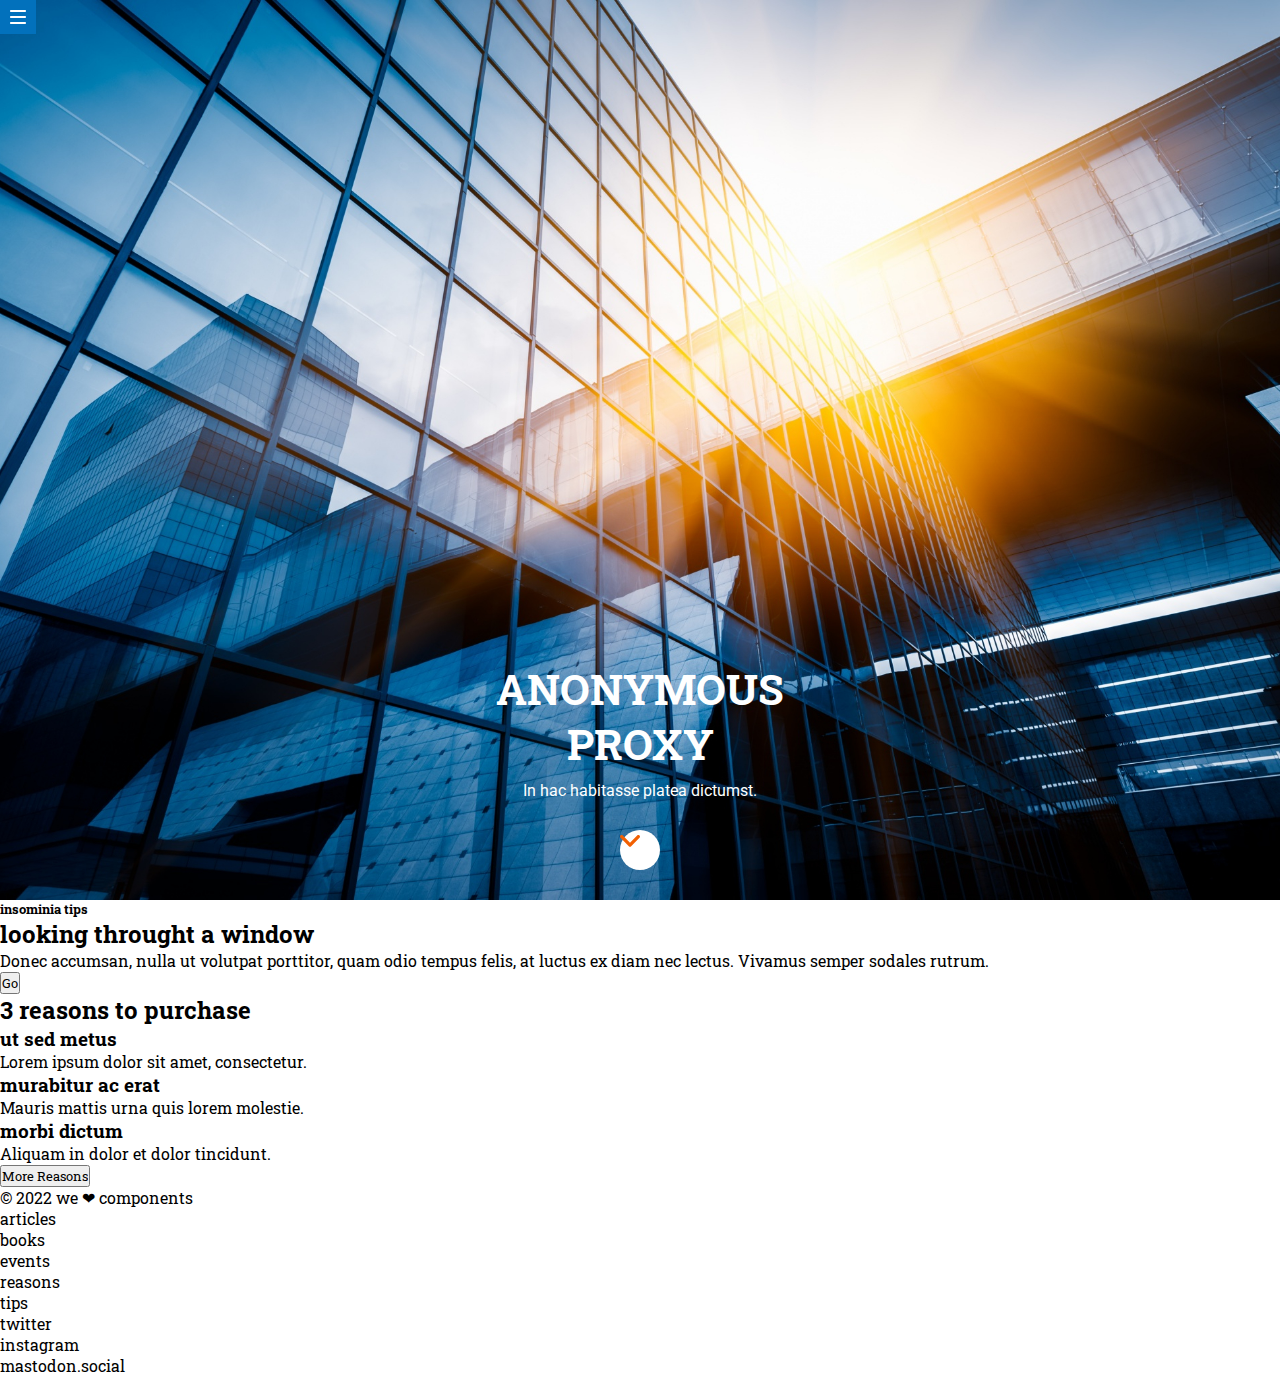
==== docs/index.html @ 277e4287 "last change" ====
<!DOCTYPE html>
<html lang="es">
  <head>
    <meta charset="UTF-8" />
    <meta name="viewport" content="width=device-width, initial-scale=1" />
    <link rel="preconnect" href="https://fonts.googleapis.com">
    <link rel="preconnect" href="https://fonts.gstatic.com" crossorigin>
    <link href="https://fonts.googleapis.com/css2?family=Roboto+Slab:wght@100;200;300;400;500;600;700;800;900&family=Roboto:ital,wght@0,100;0,300;0,400;0,500;0,700;0,900;1,100;1,300;1,400;1,500;1,700&display=swap" rel="stylesheet">
    <link rel="stylesheet" href="./assets/css/main.css">
    <title>Evaluación final María SJ</title>
    
  <body>
    <header class="header">
      <img class="header__icon" src="./assets/images/ico-menu.svg" alt="menu" title="Despliega el menú">
    </header>

    <main>
      <section class="hero">
          <h1 class="hero__title">anonymous proxy</h1>
          <h4 class="hero__subtitle">In hac habitasse platea dictumst.</h4>
          <a class="hero__button" href="./index.html#" alt="Icono Flecha" title="¡Baja!"> <img class="hero__button--img" src="./assets/images/ico-scroll-down.svg" alt="down"></a>
      </section>

      <section class="section-tips">
        <h5>insominia tips</h5>
        <h2>looking throught a window</h2>
        <p>Donec accumsan, nulla ut volutpat porttitor, quam odio tempus felis, at luctus ex diam nec lectus. Vivamus semper sodales rutrum.</p>
        <input class="go" type="button" value="Go">
      </section>

      <section class="section-reasons">
        <h2>3 reasons to purchase</h2>
        <article class="article-1">
          <h3>ut sed metus</h3>
          <p>Lorem ipsum dolor sit amet, consectetur.</p>
        </article>

        <article class="article-2">
          <h3>murabitur ac erat</h3>
          <p>Mauris mattis urna quis lorem molestie.</p>

        </article>
        <article class="article-3">
          <h3>morbi dictum</h3>
          <p>Aliquam in dolor et dolor tincidunt.</p>
        </article>

        <input class="more" type="button" value="More Reasons">
      </section>
    </main>
    <footer class="footer">
      <div class="copy-components">
        <span class="copy">&COPY; 2022</span>
        <span class="components">
          <span class="item1">we </span>
          <span class="item2">❤︎</span>
          <span class="item3">components</span>
        </span>
      </div>

      <nav class="menu1">
        <ul class="menu1--sections">
          <li>articles</li>
          <li>books</li>
          <li>events</li>
          <li>reasons</li>
          <li>tips</li>
        </ul>
      </nav>

      <nav class="menu2">
        <ul class="menu--socialmedia">
          <li>twitter</li>
          <li>instagram</li>
          <li>mastodon.social</li>
        </ul>
      </nav>
    </footer>
    
  </body>
</html>
---- docs/assets/css/main.css ----
*{box-sizing:border-box;margin:0;padding:0;list-style:none}*{font-family:"Roboto Slab",serif}.header{width:100vw;height:15px;position:fixed}.header__icon{background-color:#0271bc;padding:10px}.hero{width:100vw;height:100vh;background-image:url(../images/cover.jpeg);background-size:cover;background-position:center;background-repeat:no-repeat;display:flex;flex-direction:column;flex-wrap:nowrap;justify-content:flex-end;align-items:center}.hero__title{width:12ch;color:#fff;text-transform:uppercase;font-weight:bold;font-size:42px;text-align:center}.hero__subtitle{color:#fff;font-family:"Roboto",sans-serif;width:300px;font-size:16px;font-weight:normal;text-align:center;margin-top:10px;margin-bottom:30px}.hero__button{width:40px;height:40px;border-style:none;border-radius:50%;margin-bottom:30px;background-color:#fff}.hero--img{width:16px;height:9px}
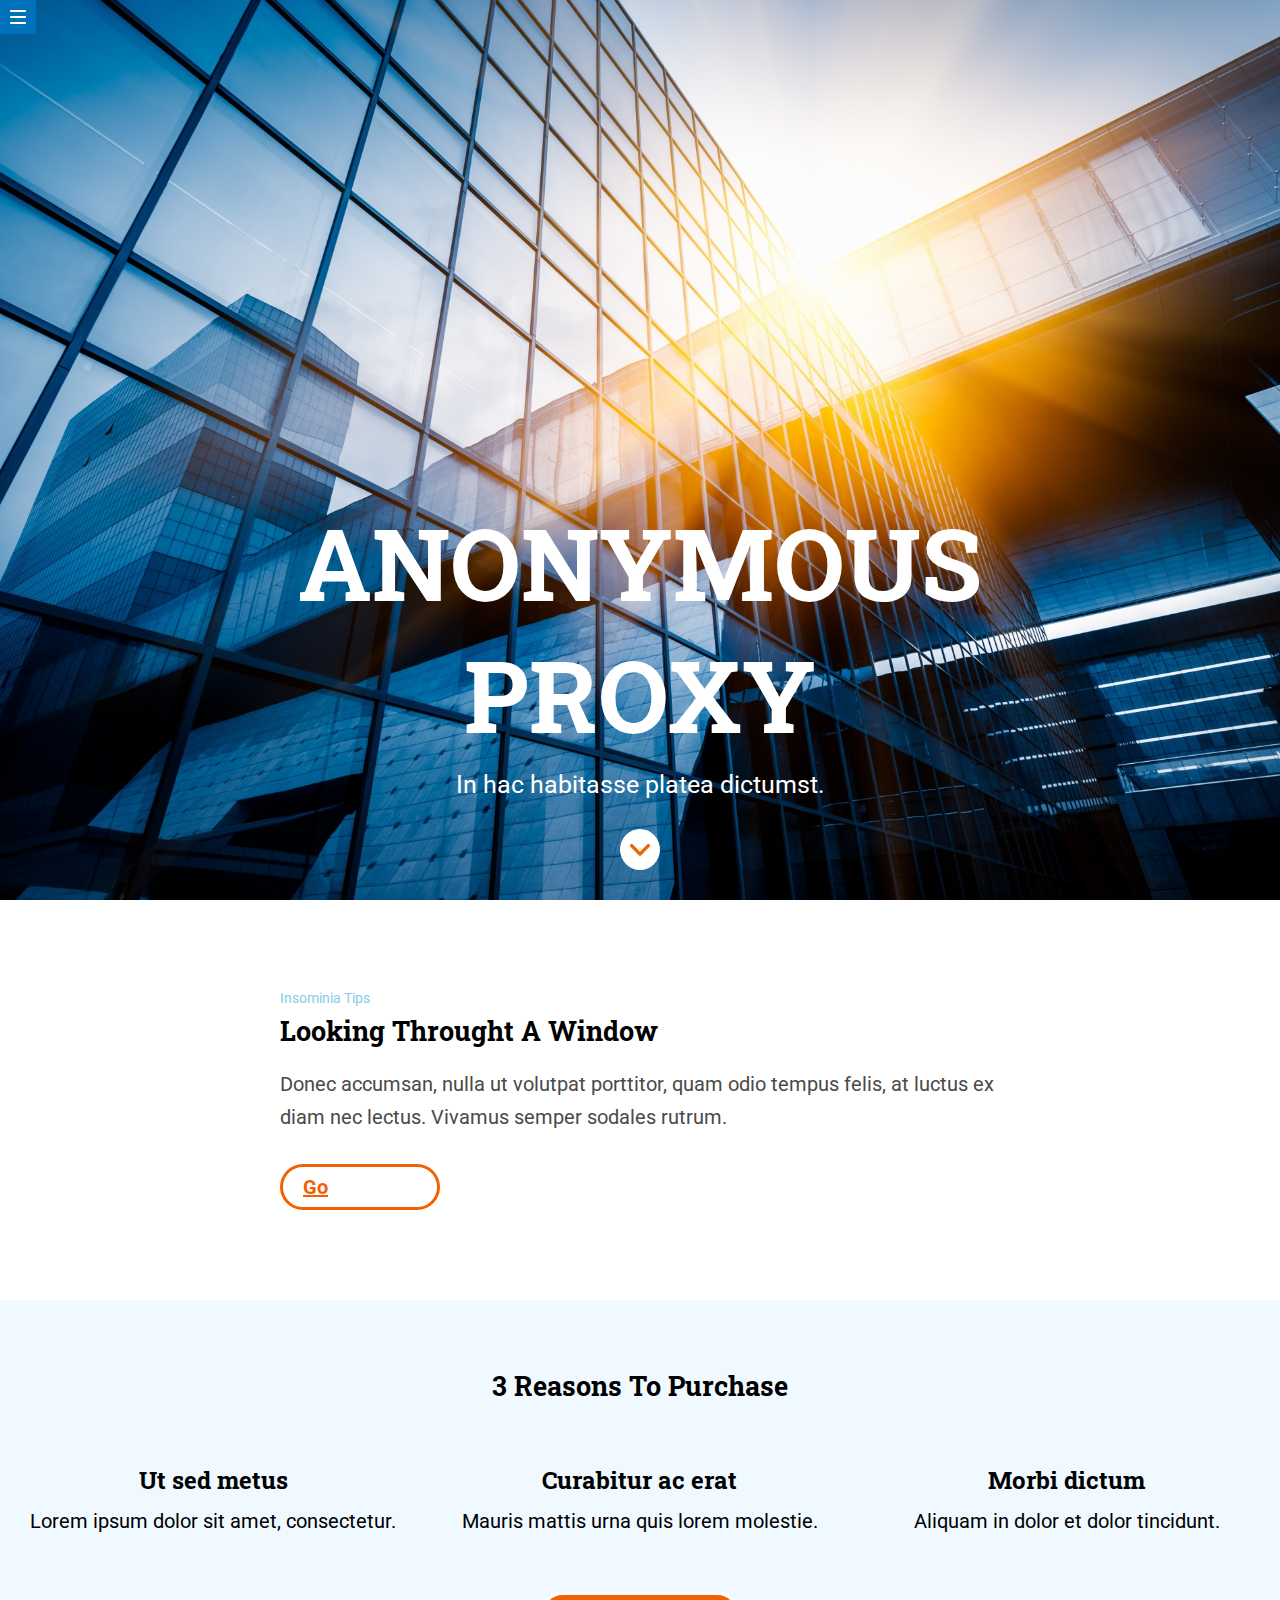
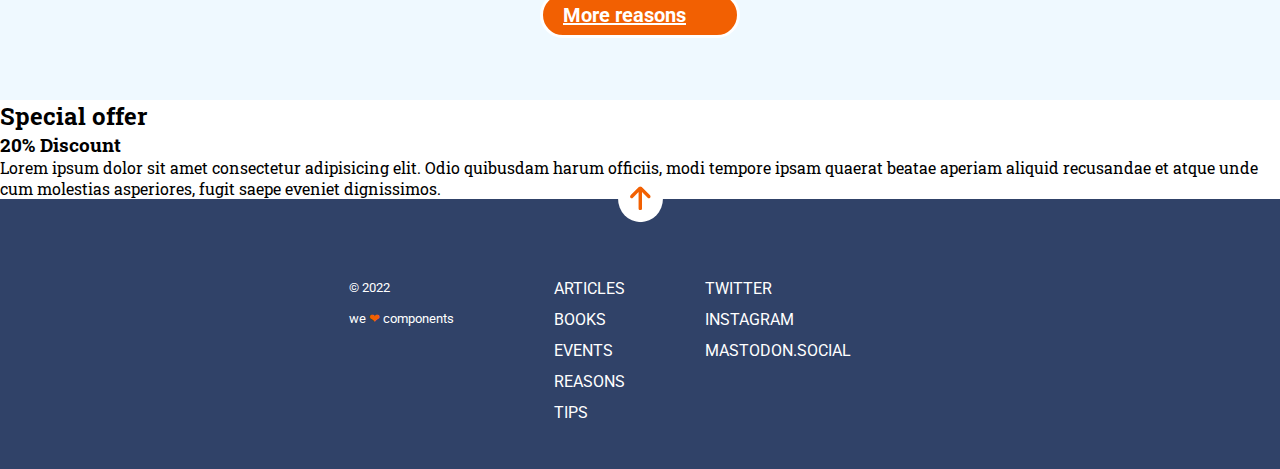
==== commit 625fb513: "run docs" ====
--- a/docs/index.html
+++ b/docs/index.html
@@ -7,75 +7,107 @@
     <link rel="preconnect" href="https://fonts.gstatic.com" crossorigin>
     <link href="https://fonts.googleapis.com/css2?family=Roboto+Slab:wght@100;200;300;400;500;600;700;800;900&family=Roboto:ital,wght@0,100;0,300;0,400;0,500;0,700;0,900;1,100;1,300;1,400;1,500;1,700&display=swap" rel="stylesheet">
     <link rel="stylesheet" href="./assets/css/main.css">
-    <title>Evaluación final María SJ</title>
+    <title>Anonymus Proxy</title>
     
   <body>
-    <header class="header">
-      <img class="header__icon" src="./assets/images/ico-menu.svg" alt="menu" title="Despliega el menú">
-    </header>
+<!-- HEADER -->
+    <header class="header">
+        <a class="header__link" href="https://adalab.es/" target="_blank" title="Go to Adalab.es">
+          <img class="header__icon" src="./assets/images/ico-menu.svg" alt="menu" title="Menú">
+          <nav class="header-nav"></nav>
+        </a>
+      </header>
 
     <main>
-      <section class="hero">
-          <h1 class="hero__title">anonymous proxy</h1>
-          <h4 class="hero__subtitle">In hac habitasse platea dictumst.</h4>
-          <a class="hero__button" href="./index.html#" alt="Icono Flecha" title="¡Baja!"> <img class="hero__button--img" src="./assets/images/ico-scroll-down.svg" alt="down"></a>
+
+<!-- HERO -->
+
+      <section class="hero" id="hero">
+          <h1 class="hero__title">Anonymous proxy</h1>
+          <h4 class="hero__subtitle">In hac habitasse platea dictumst.</h4>
+          <a class="hero__button" href="./index.html#reasons" alt="Icono flecha down" title="Go down!"> 
+            <img class="hero__button--img" src="./assets/images/ico-scroll-down.svg" alt="down">
+          </a>
       </section>
 
-      <section class="section-tips">
-        <h5>insominia tips</h5>
-        <h2>looking throught a window</h2>
-        <p>Donec accumsan, nulla ut volutpat porttitor, quam odio tempus felis, at luctus ex diam nec lectus. Vivamus semper sodales rutrum.</p>
-        <input class="go" type="button" value="Go">
+<!-- TIPS -->
+
+      <section class="tips">
+          <h6 class="tips__subtitle">Insominia tips</h6>
+          <h2 class="tips__title">Looking throught a window</h2>
+          <p class="tips__text">Donec accumsan, nulla ut volutpat porttitor, quam odio tempus felis, at luctus ex diam nec lectus. Vivamus semper sodales rutrum.</p>
+          <a class="tips__button" href="http://" target="_blank" title="Let's go!">Go</a>
+        </section>
+
+<!-- REASONS -->
+
+      <section class="reasons" id="reasons">
+          <h2 class="reasons__title">3 reasons to purchase</h2>
+          <article class="reasons__article">
+            <h3 class="reasons__subtitle">Ut sed metus</h3>
+            <p class="reasons__text">Lorem ipsum dolor sit amet, consectetur.</p>
+          </article>
+
+          <article class="reasons__article">
+            <h3 class="reasons__subtitle">Curabitur ac erat</h3>
+            <p class="reasons__text">Mauris mattis urna quis lorem molestie.</p>
+          </article>
+
+          <article class="reasons__article">
+            <h3 class="reasons__subtitle">Morbi dictum</h3>
+            <p class="reasons__text">Aliquam in dolor et dolor tincidunt.</p>
+          </article>
+
+          <a class="reasons__button" href="http://" target="_blank" title="See more">More reasons</a>
+        </section>
+
+<!-- OFFER -->
+
+      <section class="offer" id="offer">
+          <h2 class="offer__title">Special offer</h2>
+          <div class="offer__div">
+              <h3 class="offer__subtitle">20% Discount</h3>
+              <p class="offer__text">Lorem ipsum dolor sit amet consectetur adipisicing elit. Odio quibusdam harum officiis, modi tempore ipsam quaerat beatae aperiam aliquid recusandae et atque unde cum molestias asperiores, fugit saepe eveniet dignissimos.</p>
+          </div>
       </section>
 
-      <section class="section-reasons">
-        <h2>3 reasons to purchase</h2>
-        <article class="article-1">
-          <h3>ut sed metus</h3>
-          <p>Lorem ipsum dolor sit amet, consectetur.</p>
-        </article>
+    </main>
 
-        <article class="article-2">
-          <h3>murabitur ac erat</h3>
-          <p>Mauris mattis urna quis lorem molestie.</p>
+<!-- FOOTER -->
 
-        </article>
-        <article class="article-3">
-          <h3>morbi dictum</h3>
-          <p>Aliquam in dolor et dolor tincidunt.</p>
-        </article>
-
-        <input class="more" type="button" value="More Reasons">
-      </section>
-    </main>
-    <footer class="footer">
-      <div class="copy-components">
-        <span class="copy">&COPY; 2022</span>
-        <span class="components">
-          <span class="item1">we </span>
-          <span class="item2">❤︎</span>
-          <span class="item3">components</span>
-        </span>
-      </div>
-
-      <nav class="menu1">
-        <ul class="menu1--sections">
-          <li>articles</li>
-          <li>books</li>
-          <li>events</li>
-          <li>reasons</li>
-          <li>tips</li>
-        </ul>
-      </nav>
-
-      <nav class="menu2">
-        <ul class="menu--socialmedia">
-          <li>twitter</li>
-          <li>instagram</li>
-          <li>mastodon.social</li>
-        </ul>
-      </nav>
-    </footer>
-    
+    <footer class="footer">
+        <div class="footer__arrowUp"> 
+          <a class="footer__button" href="./index.html#hero" alt="Icono flecha up" title="Go up!"> 
+            <img class="footer__arrow" src="./assets/images/ico-arrow.svg" alt="up">
+          </a>
+        </div>
+        
+        <section class="footer__columns">
+          <div class="footer__navs">
+            <nav class="footer__menu">
+              <ul>
+                <li><a class="footer__link" href="https://adalab.es/" target="_blank">Articles</a></li>
+                <li><a class="footer__link" href="https://adalab.es/" target="_blank">Books</a></li>
+                <li><a class="footer__link" href="https://adalab.es/" target="_blank">Events</a></li>
+                <li><a class="footer__link" href="https://adalab.es/" target="_blank">Reasons</a></li>
+                <li><a class="footer__link" href="https://adalab.es/" target="_blank">Tips</a></li>
+              </ul>
+            </nav>
+
+            <nav class="footer__menu">
+              <ul>
+                <li><a class="footer__link" href="https://adalab.es/" target="_blank">Twitter</a></li>
+                <li><a class="footer__link" href="https://adalab.es/" target="_blank">Instagram</a></li>
+                <li><a class="footer__link" href="https://adalab.es/" target="_blank">Mastodon.social</a></li>
+              </ul>
+            </nav>
+          </div>
+
+          <div class="footer__copy">
+            <span class="footer__text">&COPY; 2022</span>
+            <span class="footer__text">we <span class="footer__heart">❤︎</span> components</span>
+         </div>
+        </section>
+      </footer>
   </body>
 </html>
--- a/docs/assets/css/main.css
+++ b/docs/assets/css/main.css
@@ -1 +1 @@
-*{box-sizing:border-box;margin:0;padding:0;list-style:none}*{font-family:"Roboto Slab",serif}.header{width:100vw;height:15px;position:fixed}.header__icon{background-color:#0271bc;padding:10px}.hero{width:100vw;height:100vh;background-image:url(../images/cover.jpeg);background-size:cover;background-position:center;background-repeat:no-repeat;display:flex;flex-direction:column;flex-wrap:nowrap;justify-content:flex-end;align-items:center}.hero__title{width:12ch;color:#fff;text-transform:uppercase;font-weight:bold;font-size:42px;text-align:center}.hero__subtitle{color:#fff;font-family:"Roboto",sans-serif;width:300px;font-size:16px;font-weight:normal;text-align:center;margin-top:10px;margin-bottom:30px}.hero__button{width:40px;height:40px;border-style:none;border-radius:50%;margin-bottom:30px;background-color:#fff}.hero--img{width:16px;height:9px}
+*{box-sizing:border-box;margin:0;padding:0;list-style:none;font-family:"Roboto Slab",serif}.header{width:100vw;height:15px;position:fixed}.header__icon{background-color:#0271bc;padding:10px}.hero{height:100vh;background-image:url(../images/cover.jpeg);background-size:cover;background-position:center;background-repeat:no-repeat;display:flex;flex-direction:column;flex-wrap:nowrap;justify-content:flex-end;align-items:center}.hero__title{width:12ch;color:#fff;text-transform:uppercase;font-weight:bold;font-size:42px;text-align:center}.hero__subtitle{color:#fff;font-family:"Roboto",sans-serif;width:300px;font-size:16px;font-weight:normal;text-align:center;margin-top:10px;margin-bottom:30px}.hero__button{padding:10px;border-style:none;border-radius:50%;margin-bottom:30px;background-color:#fff}.hero--img{width:16px;height:9px}@media all and (min-width: 768px){.hero__title{font-size:80px}.hero__subtitle{font-size:25px}}@media all and (min-width: 1280px){.hero__title{font-size:100px}.hero__subtitle{font-size:25px;width:500px}}.tips{background-color:#fff;height:400px;display:flex;flex-direction:column;flex-wrap:wrap;justify-content:center;align-content:center;align-items:flex-start}.tips__subtitle{font-family:"Roboto",sans-serif;font-size:14px;text-transform:capitalize;color:#8ccbea;font-weight:normal;width:290px;margin-bottom:7px}.tips__title{font-size:24px;text-transform:capitalize;width:290px;margin-bottom:20px}.tips__text{font-family:"Roboto",sans-serif;font-size:18px;color:#4a4a4a;line-height:1.67;width:300px;margin-bottom:30px}.tips__button{background-color:#fff;cursor:pointer;padding:8px;padding-left:20px;padding-right:20px;width:76px;border-radius:25px;font-size:20px;color:#f26002;font-family:"Roboto",sans-serif;font-weight:bold;border:solid 3px #f26002;transition:transform 0.9 1s}.tips__button:hover{transform:scale(1.3)}@media all and (min-width: 768px){.tips__title{font-size:27px;width:600px}.tips__text{font-size:20px;width:690px}.tips__button{width:92px}}@media all and (min-width: 1280px){.tips__text{width:720px}.tips__button{width:160px}}.reasons{background-color:#eff9ff;height:600px;display:grid;grid-template-rows:70px 120px 120px 120px 120px;align-content:center;justify-content:center;align-items:center;justify-items:center}.reasons__title{font-size:24px;text-transform:capitalize;text-align:center}.reasons__subtitle{font-size:20px}.reasons__text{font-family:"Roboto",sans-serif;font-size:18px;width:180px;line-height:30px}.reasons__article{text-align:center}.reasons__button{background-color:#f26002;cursor:pointer;padding:8px;padding-left:20px;padding-right:20px;width:180px;border-radius:25px;font-size:20px;color:#fff;font-family:"Roboto",sans-serif;font-weight:bold;border:solid 3px #fff;transition:transform 0.9 1s}.reasons__button:hover{transform:scale(1.3)}@media all and (min-width: 768px){.reasons{display:grid;grid-template-rows:70px 160px 70px;grid-template-columns:1fr 1fr 1fr;height:400px}.reasons__title{grid-column:1 / 4;font-size:27px}.reasons__subtitle{font-size:24px}.reasons__text{font-size:20px;width:215px;margin-top:10px}.reasons__button{grid-column:1 / 4;width:200px}}@media all and (min-width: 1280px){.reasons__text{width:400px}}.footer{height:460px;background-color:#304268;color:#fff;display:flex;flex-wrap:wrap;flex-direction:column;justify-content:space-evenly;align-content:center}.footer__arrowUp{display:flex;justify-content:center;transform:translateY(-90%);-webkit-animation:infinite 2s arrow;animation:infinite 2s arrow}@-webkit-keyframes arrow{0%{transform:translateY(-90%)}100%{transform:translateY(-100%)}}@keyframes arrow{0%{transform:translateY(-90%)}100%{transform:translateY(-100%)}}.footer__arrow{padding:12px;border-radius:50%;width:-webkit-fit-content;width:-moz-fit-content;width:fit-content;background-color:#fff}.footer__columns{display:flex;flex-direction:column}.footer__navs{display:flex;flex-direction:column}.footer__menu{line-height:30px;text-align:center;margin-bottom:20px}.footer__link{text-decoration:none;font-family:"Roboto",sans-serif;color:#fff;font-size:16px;text-transform:uppercase;cursor:pointer}.footer__copy{line-height:30px;display:flex;flex-direction:column;align-items:center}.footer__text{font-family:"Roboto",sans-serif;font-size:small}.footer__heart{color:#f26002}@media all and (min-width: 768px){.footer{height:270px;display:flex;flex-direction:column;align-content:center;justify-content:center;align-items:center}.footer__columns{display:flex;flex-direction:row-reverse;align-items:flex-start}.footer__navs{display:flex;flex-direction:row;align-items:flex-start}.footer__menu{text-align:left;margin-right:80px}.footer__copy{margin-right:100px;align-items:flex-start}}
